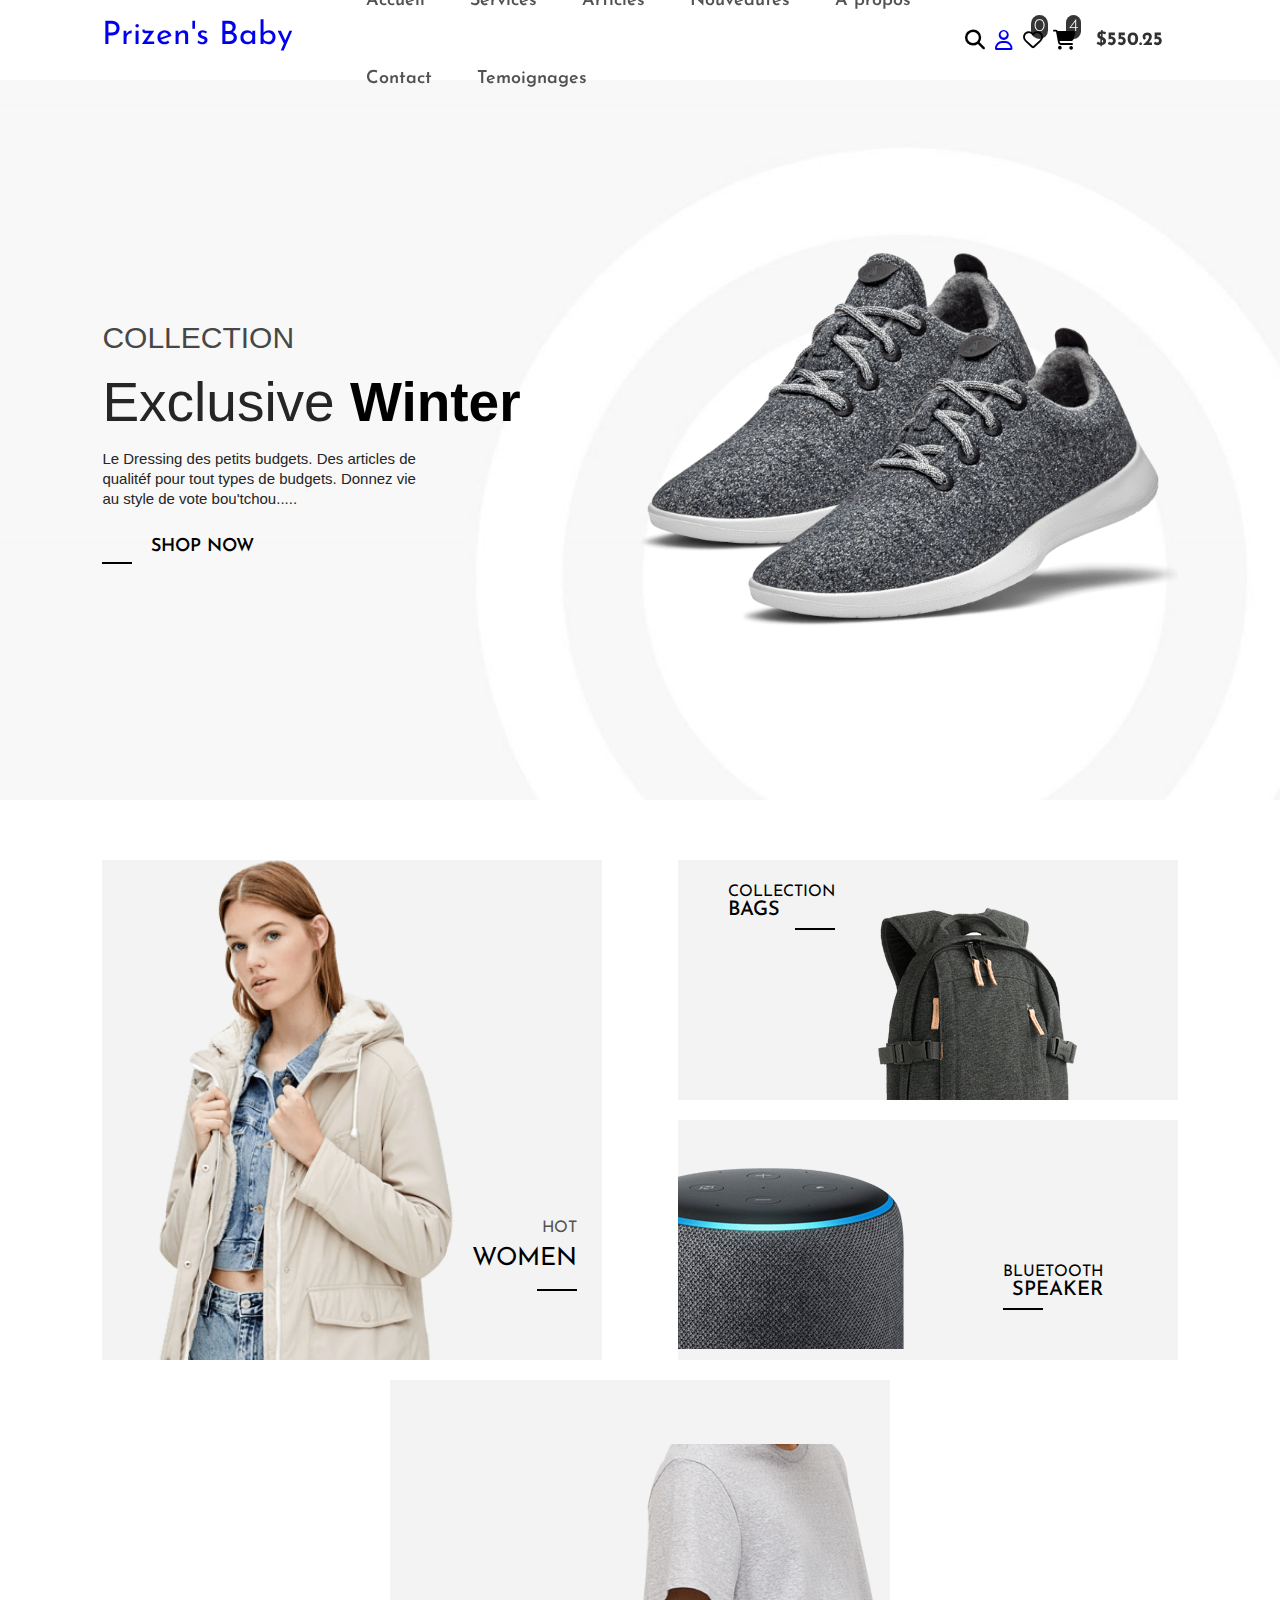
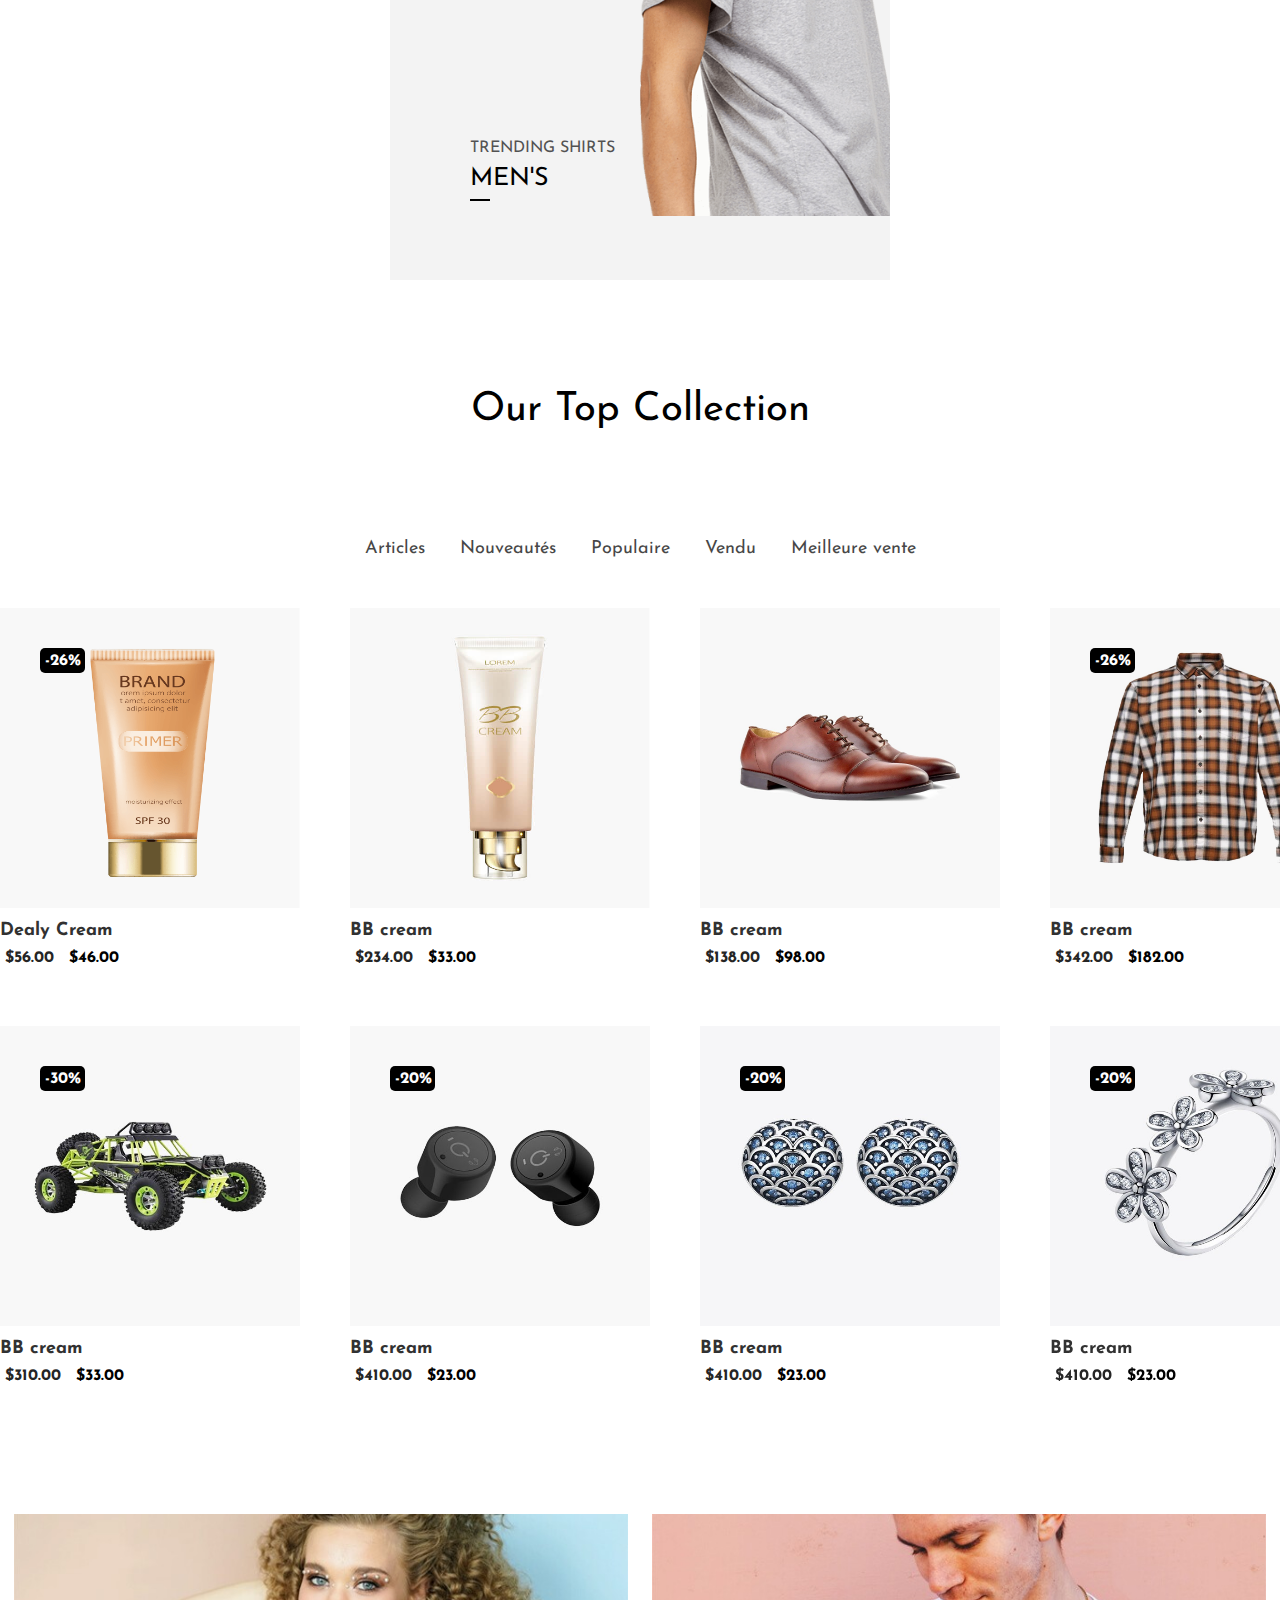
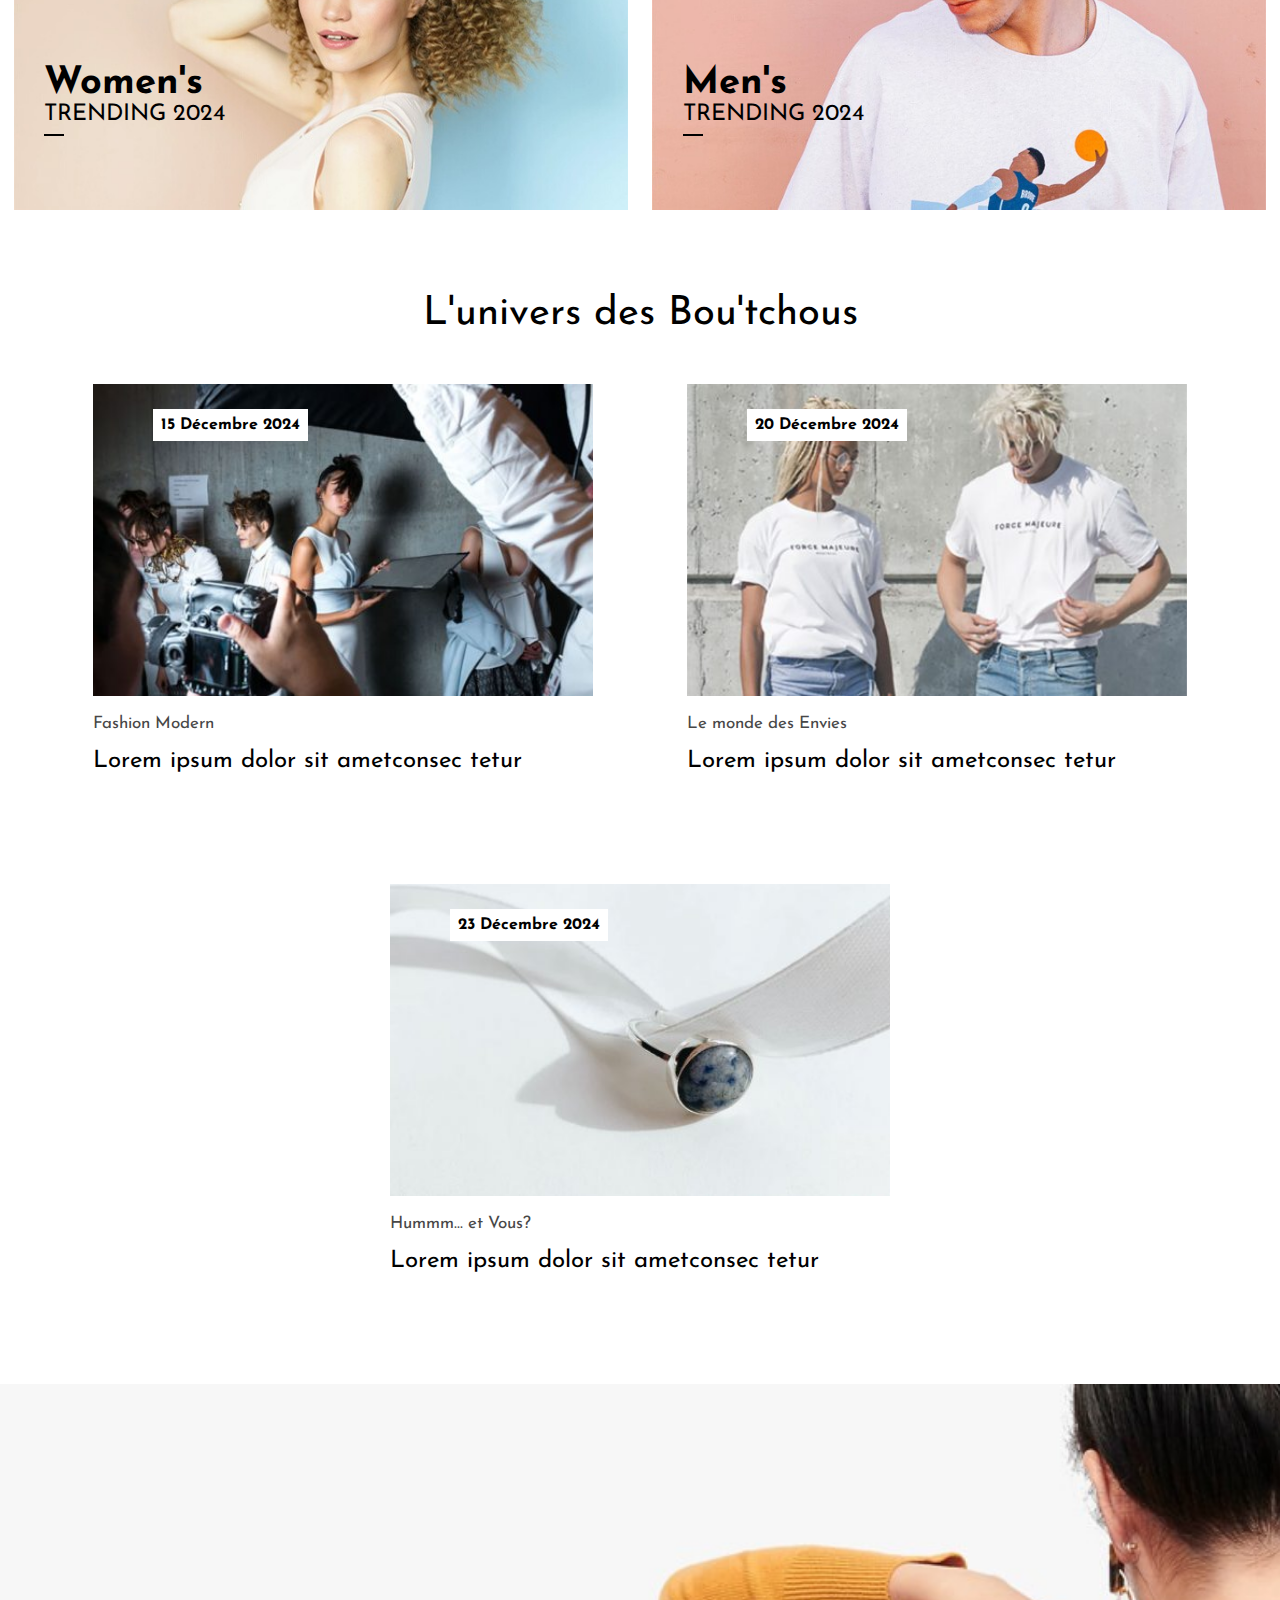
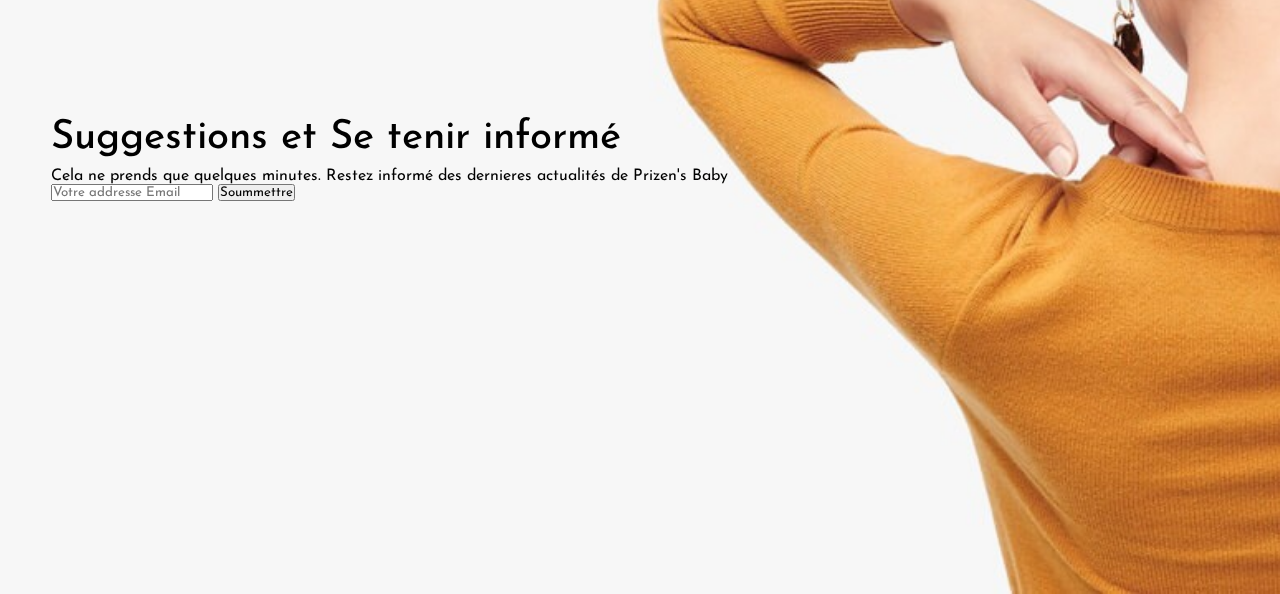
==== index.html @ b9867fa3 "premiere partie du site" ====
<!DOCTYPE html>
<html lang="Fr-fr">

<head>
    <meta charset="UTF-8">
    <meta name="viewport" content="width=device-width, initial-scale=1.0">
    <title>Prizen's Baby</title>
    <link rel="stylesheet" href="style.css">
    <link rel="stylesheet" href="https://cdnjs.cloudflare.com/ajax/libs/font-awesome/6.7.2/css/all.min.css"
        integrity="sha512-Evv84Mr4kqVGRNSgIGL/F/aIDqQb7xQ2vcrdIwxfjThSH8CSR7PBEakCr51Ck+w+/U6swU2Im1vVX0SVk9ABhg=="
        crossorigin="anonymous" referrerpolicy="no-referrer" />
</head>

<body>
    <nav>
        <div class="logo_img">
            <a href="index.html">Prizen's Baby</a>
        </div>
        <ul class="menu">
            <li><a href="">Accueil</a></li>
            <li><a href="">Services</a></li>
            <li><a href="">Articles</a></li>
            <li><a href="">Nouveautés</a></li>
            <li><a href="">A propos</a></li>
            <li><a href="">Contact</a></li>
            <li><a href="">Temoignages</a></li>
        </ul>
        <div class="icons_sec">
            <i class="fa-solid fa-magnifying-glass"></i>
            <a href="#"><i class="fa-regular fa-user"></i></a>
            <i class="fa-regular fa-heart"><span>0</span></i>
            <div class="cart_menu">
                <i class="fa-solid fa-cart-shopping shop-cart"><span id="cart_count">4</span></i>
            </div>
            <h3>$550.25</h3>
        </div>
        <div class="bars">
            <i class="fa-solid fa-bars"> </i>
        </div>
    </nav>
    <header class="header">
        <div class="hero_info">
            <div class="contain">
                <h2>COLLECTION</h2>
                <h1>Exclusive<span> Winter</span></h1>
                <p>Le Dressing des petits budgets. Des articles de qualitéf
                    pour tout types de budgets. Donnez vie au style de vote bou'tchou.....
                </p>
                <div class="shop-now-btn">
                    <button class="shop_now_btn"><a href="#">SHOP NOW</a></button>
                </div>
            </div>
        </div>
        <div class="hero-img">
            <img src="images/boots.png" alt="boots">
        </div>
    </header>
    <!-------COLLECTION SECTION------->
    <div class="collection">
        <div class="collection-big-card all-collection">
            <img src="images/collection img1.png" alt="" class="women-img ">
            <div class="collection-text">
                <p>HOT</p>
                <h1>WOMEN</h1>
            </div>
        </div>
        <!----small cards container-->
        <div class="small-collection-card all-collection">
            <!-------card1------>
            <div class="collection-small-card all-collection">
                <img src="images/collection img3.png" alt="">
                <div class="collection-small-card-text">
                    <p>COLLECTION</p>
                    <h1>BAGS</h1>
                </div>
            </div>
            <!-------card2------>
            <div class="collection-small-card all-collection">
                <img src="images/collection img4.png" alt="" class="speaker-img">
                <div class="collection-small-card-text change-text">
                    <p>BLUETOOTH</p>
                    <h1>SPEAKER</h1>
                </div>
            </div>
        </div>
        <!----Big card------>
        <div class="collection-big-card all-collection last-cell-size">
            <img src="images/collection img2.png" alt="" class="mens-img">
            <div class="collection-text change-last-cell">
                <p>TRENDING SHIRTS</p>
                <h1>MEN'S</h1>
            </div>
        </div>
    </div>
    <!--------PRODUCT SECTION-->
    <div class="product-heading-text">
        <h1>Our Top Collection</h1>
        <div class="product-menu">
            <a href="#">Articles</a>
            <a href="#">Nouveautés</a>
            <a href="#">Populaire</a>
            <a href="#">Vendu</a>
            <a href="#">Meilleure vente</a>
        </div>
    </div>
    <div class="product-wrapper">
        <div class="product-container">
            <!-- Product 1 -->
            <div class="product-box">
                <a href="#">
                    <img src="images/product1.png" alt="">
                    <p>Dealy Cream</p>
                    <span><strike>$56.00</strike></span>
                    <span>$46.00</span>
                    <span class="product-off">-26%</span>
                    <div class="affter-addcart-boxs">
                        <!-- cart box 1 -->
                        <div class="cart-box1">
                            <i class="fa-solid fa-cart-shopping"></i>
                        </div>
                        <!-- cart box 2 -->
                        <div class="cart-box1">
                            <i class="fa-regular fa-heart"></i>
                        </div>
                        <!-- cart box 3 -->
                        <div class="cart-box1">
                            <i class="fa-regular fa-eye  "></i>
                        </div>
                    </div>
                </a>
            </div>
            <!-- Product 2 -->
            <div class="product-box">
                <a href="#">
                    <img src="images/product2.jpg" alt="">
                    <p>BB cream</p>
                    <span><strike>$234.00</strike></span>
                    <span>$33.00</span>
                    <div class="affter-addcart-boxs">
                        <!-- cart box 1 -->
                        <div class="cart-box1">
                            <i class="fa-solid fa-cart-shopping"></i>
                        </div>
                        <!-- cart box 2 -->
                        <div class="cart-box1">
                            <i class="fa-regular fa-heart"></i>
                        </div>
                        <!-- cart box 3 -->
                        <div class="cart-box1">
                            <i class="fa-regular fa-eye  "></i>
                        </div>
                    </div>
                </a>
            </div>
            <!-- Product 3 -->
            <div class="product-box">
                <a href="#">
                    <img src="images/product3.jpg" alt="">
                    <p>BB cream</p>
                    <span><strike>$138.00</strike></span>
                    <span>$98.00</span>
                    <div class="affter-addcart-boxs">
                        <!-- cart box 1 -->
                        <div class="cart-box1">
                            <i class="fa-solid fa-cart-shopping"></i>
                        </div>
                        <!-- cart box 2 -->
                        <div class="cart-box1">
                            <i class="fa-regular fa-heart"></i>
                        </div>
                        <!-- cart box 3 -->
                        <div class="cart-box1">
                            <i class="fa-regular fa-eye  "></i>
                        </div>
                    </div>
                </a>
            </div>
            <!-- Product 4 -->
            <div class="product-box">
                <a href="#">
                    <img src="images/product4.jpg" alt="">
                    <p>BB cream</p>
                    <span><strike>$342.00</strike></span>
                    <span>$182.00</span>
                    <span class="product-off">-26%</span>
                    <div class="affter-addcart-boxs">
                        <!-- cart box 1 -->
                        <div class="cart-box1">
                            <i class="fa-solid fa-cart-shopping"></i>
                        </div>
                        <!-- cart box 2 -->
                        <div class="cart-box1">
                            <i class="fa-regular fa-heart"></i>
                        </div>
                        <!-- cart box 3 -->
                        <div class="cart-box1">
                            <i class="fa-regular fa-eye  "></i>
                        </div>
                    </div>
                </a>
            </div>
            <!-- Product 5 -->
            <div class="product-box">
                <a href="#">
                    <img src="images/product5.jpg" alt="">
                    <p>BB cream</p>
                    <span><strike>$310.00</strike></span>
                    <span>$33.00</span>
                    <span class="product-off">-30%</span>
                    <div class="affter-addcart-boxs">
                        <!-- cart box 1 -->
                        <div class="cart-box1">
                            <i class="fa-solid fa-cart-shopping"></i>
                        </div>
                        <!-- cart box 2 -->
                        <div class="cart-box1">
                            <i class="fa-regular fa-heart"></i>
                        </div>
                        <!-- cart box 3 -->
                        <div class="cart-box1">
                            <i class="fa-regular fa-eye  "></i>
                        </div>
                    </div>
                </a>
            </div>
            <!-- Product 6 -->
            <div class="product-box">
                <a href="#">
                    <img src="images/product6.jpg" alt="">
                    <p>BB cream</p>
                    <span><strike>$410.00</strike></span>
                    <span>$23.00</span>
                    <span class="product-off">-20%</span>
                    <div class="affter-addcart-boxs">
                        <!-- cart box 1 -->
                        <div class="cart-box1">
                            <i class="fa-solid fa-cart-shopping"></i>
                        </div>
                        <!-- cart box 2 -->
                        <div class="cart-box1">
                            <i class="fa-regular fa-heart"></i>
                        </div>
                        <!-- cart box 3 -->
                        <div class="cart-box1">
                            <i class="fa-regular fa-eye  "></i>
                        </div>
                    </div>
                </a>
            </div>
            <!-- Product 7 -->
            <div class="product-box">
                <a href="#">
                    <img src="images/product7.jpg" alt="">
                    <p>BB cream</p>
                    <span><strike>$410.00</strike></span>
                    <span>$23.00</span>
                    <span class="product-off">-20%</span>
                    <div class="affter-addcart-boxs">
                        <!-- cart box 1 -->
                        <div class="cart-box1">
                            <i class="fa-solid fa-cart-shopping"></i>
                        </div>
                        <!-- cart box 2 -->
                        <div class="cart-box1">
                            <i class="fa-regular fa-heart"></i>
                        </div>
                        <!-- cart box 3 -->
                        <div class="cart-box1">
                            <i class="fa-regular fa-eye  "></i>
                        </div>
                    </div>
                </a>
            </div>
            <!-- Product 8 -->
            <div class="product-box">
                <a href="#">
                    <img src="images/product8.jpg" alt="">
                    <p>BB cream</p>
                    <span><strike>$410.00</strike></span>
                    <span>$23.00</span>
                    <span class="product-off">-20%</span>
                    <div class="affter-addcart-boxs">
                        <!-- cart box 1 -->
                        <div class="cart-box1">
                            <i class="fa-solid fa-cart-shopping"></i>
                        </div>
                        <!-- cart box 2 -->
                        <div class="cart-box1">
                            <i class="fa-regular fa-heart"></i>
                        </div>
                        <!-- cart box 3 -->
                        <div class="cart-box1">
                            <i class="fa-regular fa-eye  "></i>
                        </div>
                    </div>
                </a>
            </div>
        </div>
    </div>
    <!-- GANDER SECTION -->
    <div class="gander-container">
        <div class="ganders">
            <div class="female hover-gander">
                <img src="images/tranding models.jpg" alt="">
                <div class="gander-contain-text">
                    <h2>Women's</h2>
                    <p>TRENDING 2024</p>
                </div>
            </div>
            <div class="male hover-gander">
                <img src="images/tranding models2.jpg" alt="">
                <div class="gander-contain-text">
                    <h2>Men's</h2>
                    <p>TRENDING 2024</p>
                </div>
            </div>
        </div>
        <div class="post-blog-heading-text">
            <h1>L'univers des Bou'tchous</h1>
        </div>
    </div>
    <div class="posts-blogs">
        <!-- post 1  -->
        <div class="post">
            <img src="images/blog-post1.jpg" alt="">
            <p>Fashion Modern</p>
            <h2>Lorem ipsum dolor sit ametconsec tetur </h2>
            <span class="post-date">
                15 Décembre 2024
            </span>
        </div>
         <!-- post 2  -->
         <div class="post">
            <img src="images/blog-post2.jpg" alt="">
            <p>Le monde des Envies</p>
            <h2>Lorem ipsum dolor sit ametconsec tetur </h2>
            <span class="post-date">
                20 Décembre 2024
            </span>
        </div> <!-- post 3  -->
        <div class="post">
            <img src="images/blog-post3.jpg" alt="">
            <p>Hummm... et Vous?</p>
            <h2>Lorem ipsum dolor sit ametconsec tetur </h2>
            <span class="post-date">
                23 Décembre 2024
            </span>
        </div>
    </div>
    <div class="feedback-sec">
        <div class="contain-email">
            <h2>Suggestions et Se tenir informé</h2>
            <p>Cela ne prends que quelques minutes. Restez informé des dernieres actualités de Prizen's Baby</p>
            <div class="email-submit-btn">
                <input type="email" placeholder="Votre addresse Email">
                <button>Soummettre</button>
            </div>
        </div>
    </div>
</body>

</html>
---- style.css ----
@import url('https://fonts.googleapis.com/css2?family=Josefin+Sans:ital,wght@0,100..700;1,100..700&family=Poppins:ital,wght@0,100;0,200;0,300;0,400;0,500;0,600;0,700;0,800;0,900;1,100;1,200;1,300;1,400;1,500;1,600;1,700;1,800;1,900&display=swap'); 

*{
    margin: 0;
    padding: 0;
    box-sizing: border-box;
    list-style:none;
    text-decoration: none;
    font-family: "Josefin Sans", sans-serif;
}

body{ 
    background-image: url(images/section1BG.jpg);
    background-repeat: no-repeat;
    height: 78vh;
    background-size: cover;
    background-attachment: fixed;
    backdrop-filter: blur(20px);
    background-color: #fff;
}
nav{
    display:flex;
    justify-content: space-between;
    align-items: center;
    padding:0 8%;
    background-color: #fff;
    color:#000;
    position:relative;
    height: 80px;
    z-index:999;
}
.logo_img{
    width:300px;
    height: 40px;
}
.logo_img a{
    font-size:2rem;
    transition: .5s ease-in-out;
}
.logo_img a:hover{
    font-weight: 800;
    color:#e75858;
    padding-bottom: 1px;
    border-bottom: 2px solid #e75858;
}

ul li{  
    display: inline-block;
    margin: 20px 0;
    padding: 10px 0;
    padding-left: 40px;
}

ul li a{
    color:#525252;
    font-weight: 600;
    font-size: 18px;
    transition: .5s ease-in-out;
}
ul li a:hover{
    color:#e75858;
    font-weight: 700;
    padding-bottom: 1px;
    border-bottom: 2px solid #e75858;
}

.icons_sec{
    display: flex;
    justify-content: space-evenly;
    align-items: center;
}
.icons_sec i{
    position:relative; 
    margin:0 5px;
    font-size:20px;
    cursor:pointer;
}
.cart_menu{
    cursor:pointer;
}
.icons_sec span{
    position:absolute;
    top:-15px;
    right: -5px;
    background-color: #000000c9;
    color:#fff;
    border-radius: 500px;
    font-weight: 300;
    font-size:18px;  
    padding:3px;
}
.icons_sec h3{
    color:#313131;
    margin:0 15px;
}
.bars{
    display:none;
}

/*------HERO HEADER ------------*/
.header{
    display:flex;
    justify-content: space-between;
    align-items: center;
    padding: 0 8%;
     background-image: url(images/boots\ BG-img.jpg);
     background-repeat: no-repeat;
     background-position:top;
     background-size: cover;
     background-color: #fff;
     width: 100%;
     height: 80vh;
}
.hero_info{
    display: flex;
    flex-direction:column;
    justify-content: flex-start;
    width: 100%;
}
.hero_info .contain h2{
    font-size:30px;
    font-weight: 400;
    font-family: Arial, sans-serif;
    margin:15px 0;
    color: #474747;
}
.hero_info .contain h1{
    font-size:55px;
    font-weight: 400;
    font-family: Arial, sans-serif;
    margin:15px 0;
    color: #252525;
}

.hero_info .contain h1 span{
    font-size: 55px;
    font-weight: 600;
    font-family: Arial, sans-serif;
    color:#000;
}

.hero_info .contain p{
    font-size: 15px;
    font-weight: 500;
    line-height: 20px;
    font-family: Arial, sans-serif;
    width: 60%;
    margin: 10px 0;
    color: #252525;
}
.shop-now-btn .shop_now_btn{
    margin: 10px 0;
    height: 35px;
    width: 200px;
    border: none;
    background-color: transparent;
    position:relative;
    cursor:pointer;
    font-size:18px;
    font-weight: 600;
}
.shop-now-btn .shop_now_btn a{
    color: #000;
}
.shop-now-btn button:after{
    content:'';
    position:absolute;
    bottom:0;
    left:0;
    width: 30px;
    height: 2px;
    background-color: #000;
    transition:.3s ease-in;
}
.shop-now-btn button:hover:after{
    width: 100%;
}
.hero-img{
    width: 100%;
    display: flex;
}
.hero-img img{
    width: 100%;
    height: 100%;
}

/* COLLECTION SECTION */

.collection{
    display: flex;
    flex-wrap: wrap;
    justify-content: space-evenly;
    align-items: center;
    padding: 40px 2%;
    background-color: #fff !important;
}
.collection .collection-big-card{
    width: 500px;
    height:500px;
    background-color: #f3f3f3;
    overflow: hidden;
    position:relative;
    transition: .3s
}
.collection-big-card img{
    transition:.3s;
    width: 100px;
    height: 100%;
    object-fit: contain;
}
.women-img{
    width: 80% !important ;
}
.collection-text{
    display:flex;
    flex-direction: column;
    justify-content: flex-end;
    align-items: flex-end;
    position:absolute;
    top:70%;
    right: 5%;
}
.collection-text p{
    color:#525252;
    font-weight: 400;
    margin:10px 0;
}
.collection-text h1{
    font-weight: 400;
    font-size: 25px;
    margin-bottom: 10px;
}
.collection-small-card{
    width: 500px;
    height: 240px;
    background-color: #f3f3f3;
    overflow: hidden;
    position: relative;
    transition:.3s;
    margin: 20px 0;
    cursor:pointer;
}
.collection-small-card img{
    position:relative;
    top: 20%;
    left:40%;
    transition:.3s;
}
.collection-small-card-text{
    display:flex;
    flex-direction: column;
    justify-content: flex-start;
    align-items: flex-start;
    position:absolute;
    top:10%;
    left:10%;
}

.collection-small-card-text h1{
    font-size: 20px;
    font-weight: 500 ;
}
.change-text{
    top:60%;
    left:65%;
    justify-content: flex-end;
    align-items:flex-end;
}
.change-text:after{
    content:'';
    position:absolute;
    bottom:-10px;
    left:0;
    width: 40px;
    height: 2px;
    background-color: #000;
    transition:.3s;
    cursor:pointer;
}
.change-text:hover:after{
    width: 100%;
}
.change-last-cell{
    right: 55%;
    justify-content: flex-start;
    align-items:flex-start;
}
.mens-img{
    position:relative;
    left:50%;
    width: 50% !important;
}
.speaker-img{
    left:0!important;
}

/* ALL AFTER EFFECTS */

 .collection-text:after{
    content:'';
    position:absolute;
    bottom:-10px;
    right: 0;
    width: 40px;
    height: 2px;
    background-color: #000;
    transition:.3s;
    cursor: pointer;
 }
.collection-small-card-text:after{
    content:'';
    position:absolute;
    bottom:-10px;
    right: 0;
    width: 40px;
    height: 2px;
    background-color: #000;
    transition:.3s;
    cursor: pointer;
}
.change-last-cell:after{
    content:'';
    position:absolute;
    bottom: 0;
    left: 0;
    width: 20px;
    height: 2px;
    background-color: #000;
}
/* EFFECT ET ANIMATIONS */
.collection-small-card-text h1{
    position:relative;
}
.collection-small-card:hover .collection-small-card-text:after{
    width: 100%;
    cursor: pointer;
}
.collection-small-card:hover .change-text:after{
    width: 100%; 
}
.collection-small-card:hover .collection-text:after{
     width: 100%;
}

.collection-small-card:hover img{
     cursor:pointer;
     transform: scale(1.1);
}
.collection-big-card:hover img{
    cursor:pointer;
     transform: scale(1.1);
}
.collection-big-card:hover .collection-text:after{
    width: 100px; 
}

/* PRODUCT SECTION */
.product-heading-text{
    text-align:center;
    background-color: #fff;
}
.product-heading-text h1{
    font-weight: 400;
    font-size: 40px;
    padding:70px;
}
.product-menu{
    padding: 40px;
}
.product-menu a{
    color:#474747;
    margin:0 15px;
    font-size:18px;
    transition:.3s;
}
.product-menu a:hover{
    color:#ef7070;
    letter-spacing: 1px;
    font-weight: 600;
}
.product-wrapper{
     width: 100%;
     background-color:#fff ;
}
.product-container{
    max-width:1600px;
    margin: auto;
    display: grid;
    grid-template-columns:repeat(4,1fr); 
    place-items:center;
    background-color: #fff;
} 
.product-box{
    width: 350px;
    height: 380 px ;
    background-color: #fff;
    position:relative;
    margin: 10px 0;
    transition: .3s;
    cursor:pointer; 
    overflow: hidden ;
    transition:.4s ease-in;
}
.product-box img{
     width: 300px; 
     height: 300px ;
}
.product-box p{
    font-size:18px;
    font-weight: bold;
    color:#313131;
    margin:10px 0; 
}
.product-box span{
    font-weight: bold;
    margin:0 5px; 
    color:#000;
}
.product-box span strike{
    color:#252525;
}
.product-off{
    position:absolute;
    top: 10%;
    left:10%;
    background-color: #000;
    color:#fff !important;
    width: 45px;
    height: 25px;
    border-radius: 5px;
    padding: 5px;
}
.affter-addcart-boxs{
    display: flex;
    justify-content: space-evenly;
    align-items: center !important;
}
.cart-box1{
     width: 40px;
     height: 40px;
     background-color: #292929;
     color:#fff; 
     border-radius: 10px;
     display:flex;
     justify-content: space-evenly;
     align-items: center  !important;
     padding: 10px ;
     position:relative;
     bottom:-50px;
     transition:.4s ease-in; 
}
.cart-box1 i{
    font-size:18px;  
}
.product-box:hover .cart-box1{
    transform:translateY(-150px )
}
.cart-box1:hover{
    background-color: #dadada;
    color:#000;
    cursor :pointer,
}

/* GANDER CONATAIN SECTION */
.gander-container{
     background-color: #fff;
     padding-top: 50px;
}
.ganders{
    display:flex;
    justify-content: space-evenly;
    align-items: center;
    padding: 30px 0;
}
.female{
    width:48%;
    height: 300px;
    margin:0 10px;
    position:relative;
}
.female img{
    width: 100%;
    object-fit: cover;
}
.male{
    width:48%;
    height: 300px;
    margin:0 10px;
    position:relative;
}
.male img{
    width: 100%;
    object-fit: cover;
}

.gander-contain-text{
    position:absolute;
    top:50%;
    left:5%;
    transition: .5s ease-in-out;
}
.gander-contain-text  h2{
    font-size: 38px;
}
.gander-contain-text  p{
    font-size: 23px;
}
.gander-contain-text:after{
    content:'';
    position: absolute;
    left:0;
    bottom: -10px;
    width: 20px;
    height: 2px;
    background-color: #000;
    transition:.5s ease-in-out;
     
}
.hover-gander{
    overflow: hidden; 
}
.hover-gander img{
    transition: .5s ease-in-out;
    object-fit: cover;
}
.hover-gander:hover .gander-contain-text:after{
     width: 100%  ;
}
.hover-gander:hover img{
    transform: scale(1.1);
}
.post-blog-heading-text h1{
    text-align: center;
    padding:50px;
    font-weight:400;
    font-size:40px;
}
/* POSTS BLOG SECTION */
.posts-blogs{
    display: flex;
    flex-wrap: wrap;
    justify-content: space-evenly;
    align-items: center ;
    background-color: #fff ;
    padding: 40 px 0;
}
.post{
    width: 500px;
    height: 500px; 
    position:relative;
    overflow: hidden;
}
.post img{
     width: 100%;
     object-fit: cover;
     transition: .5s ease-in-out; 
     cursor:pointer;
}
.post p{
    color:#474747;
    font-size:17px; 
    margin: 15px 0; 
}
.post h2{
    font-weight: 400;
    font-size:24px;
    line-height: 28px ;
}
.post-date{
    position:absolute;
    top: 5%;
    left:12%;
    background-color: #fff;
    color:#000;
    padding: 8px;
    font-weight: 800;
    transition: .5s ease-in-out;
}
.post:hover img{
    transform:scale(1.1);
}
.post:hover .post-date{
    color:#fff;
    background-color: #000;
}

/* FEEDBACK SECTION */

.feedback-sec{
    background-image:url(images/banner-last.jpg);
    background-position: center center;
    background-repeat: no-repeat;
    background-size: cover;
    height: 90vh;
    padding:0 4%; 
}
.contain-email{
    display: flex;
    flex-direction: column;
    justify-content:flex-start;
    align-items: flex-start;
    width: 70%;
    position:relative;
    top:40%;
}
.contain-email h2{
    margin:10px 0;
    font-size: 40px;
    font-weight: 500;
}
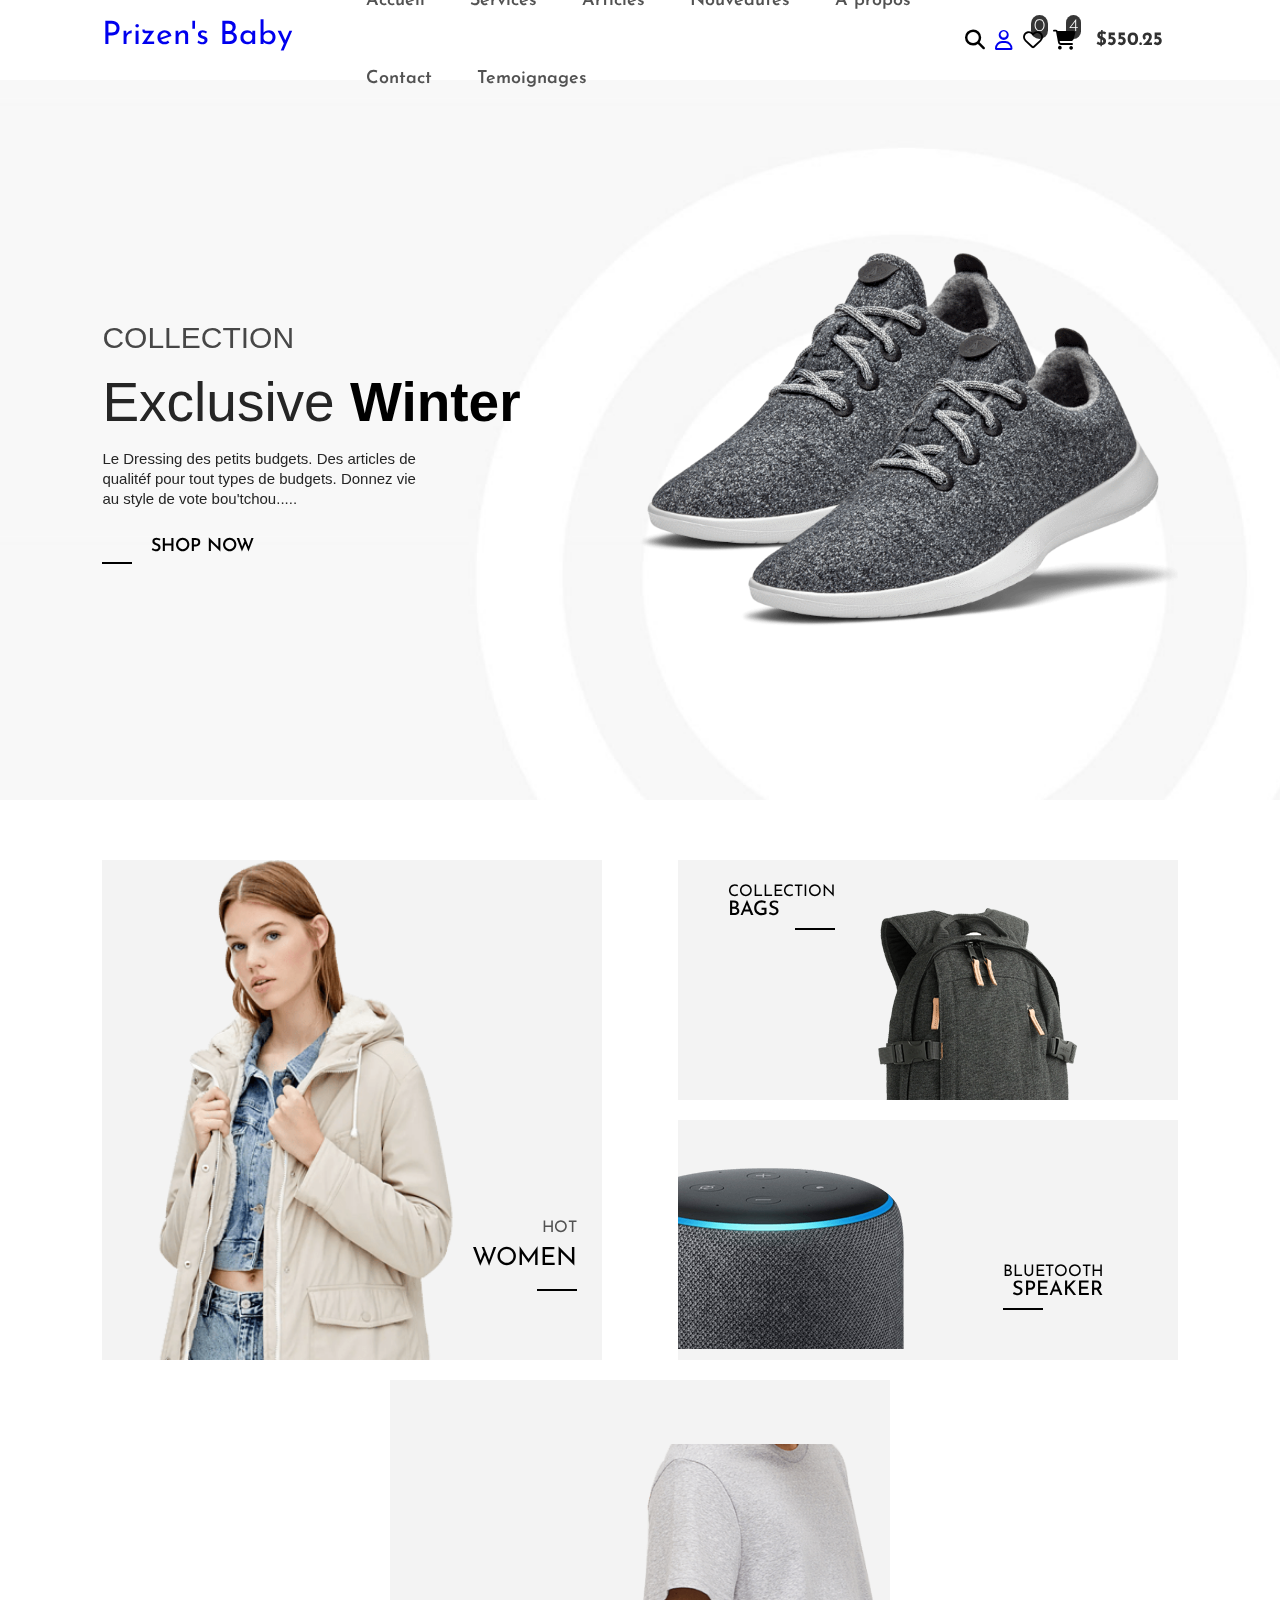
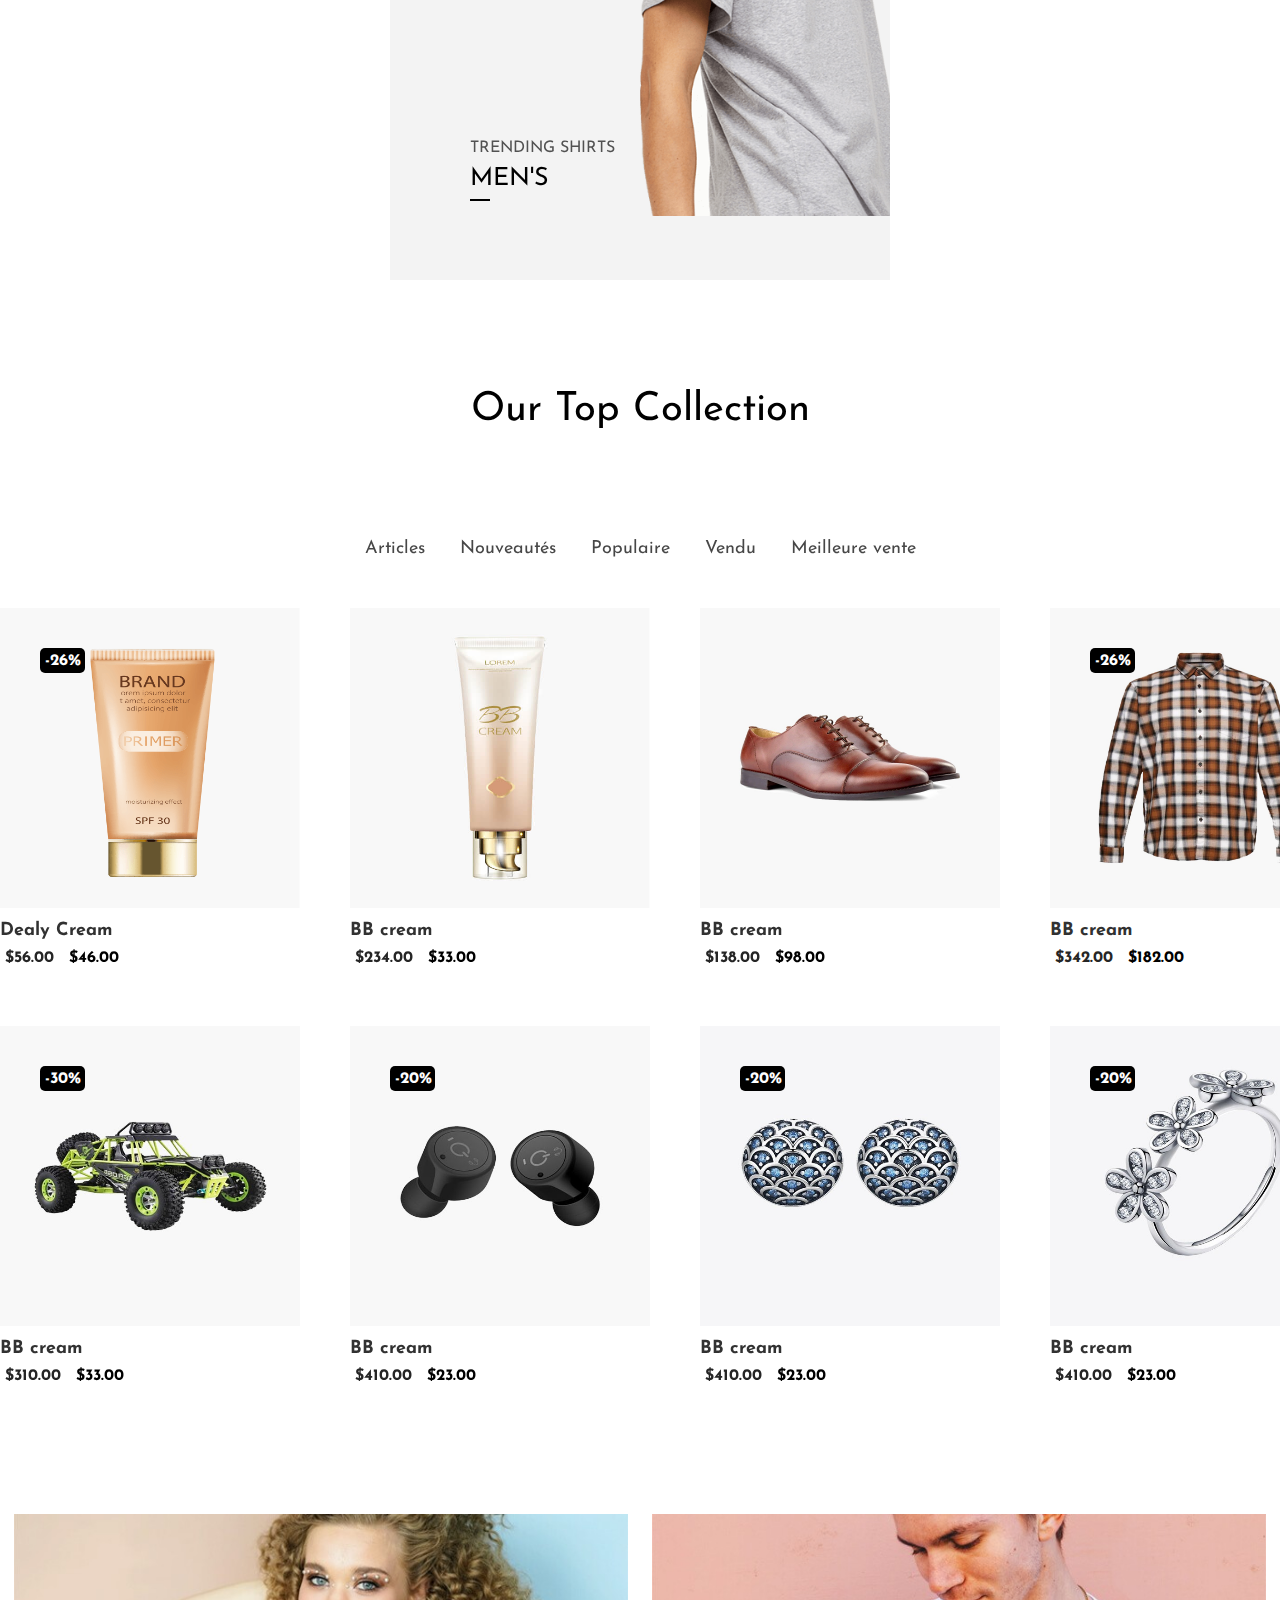
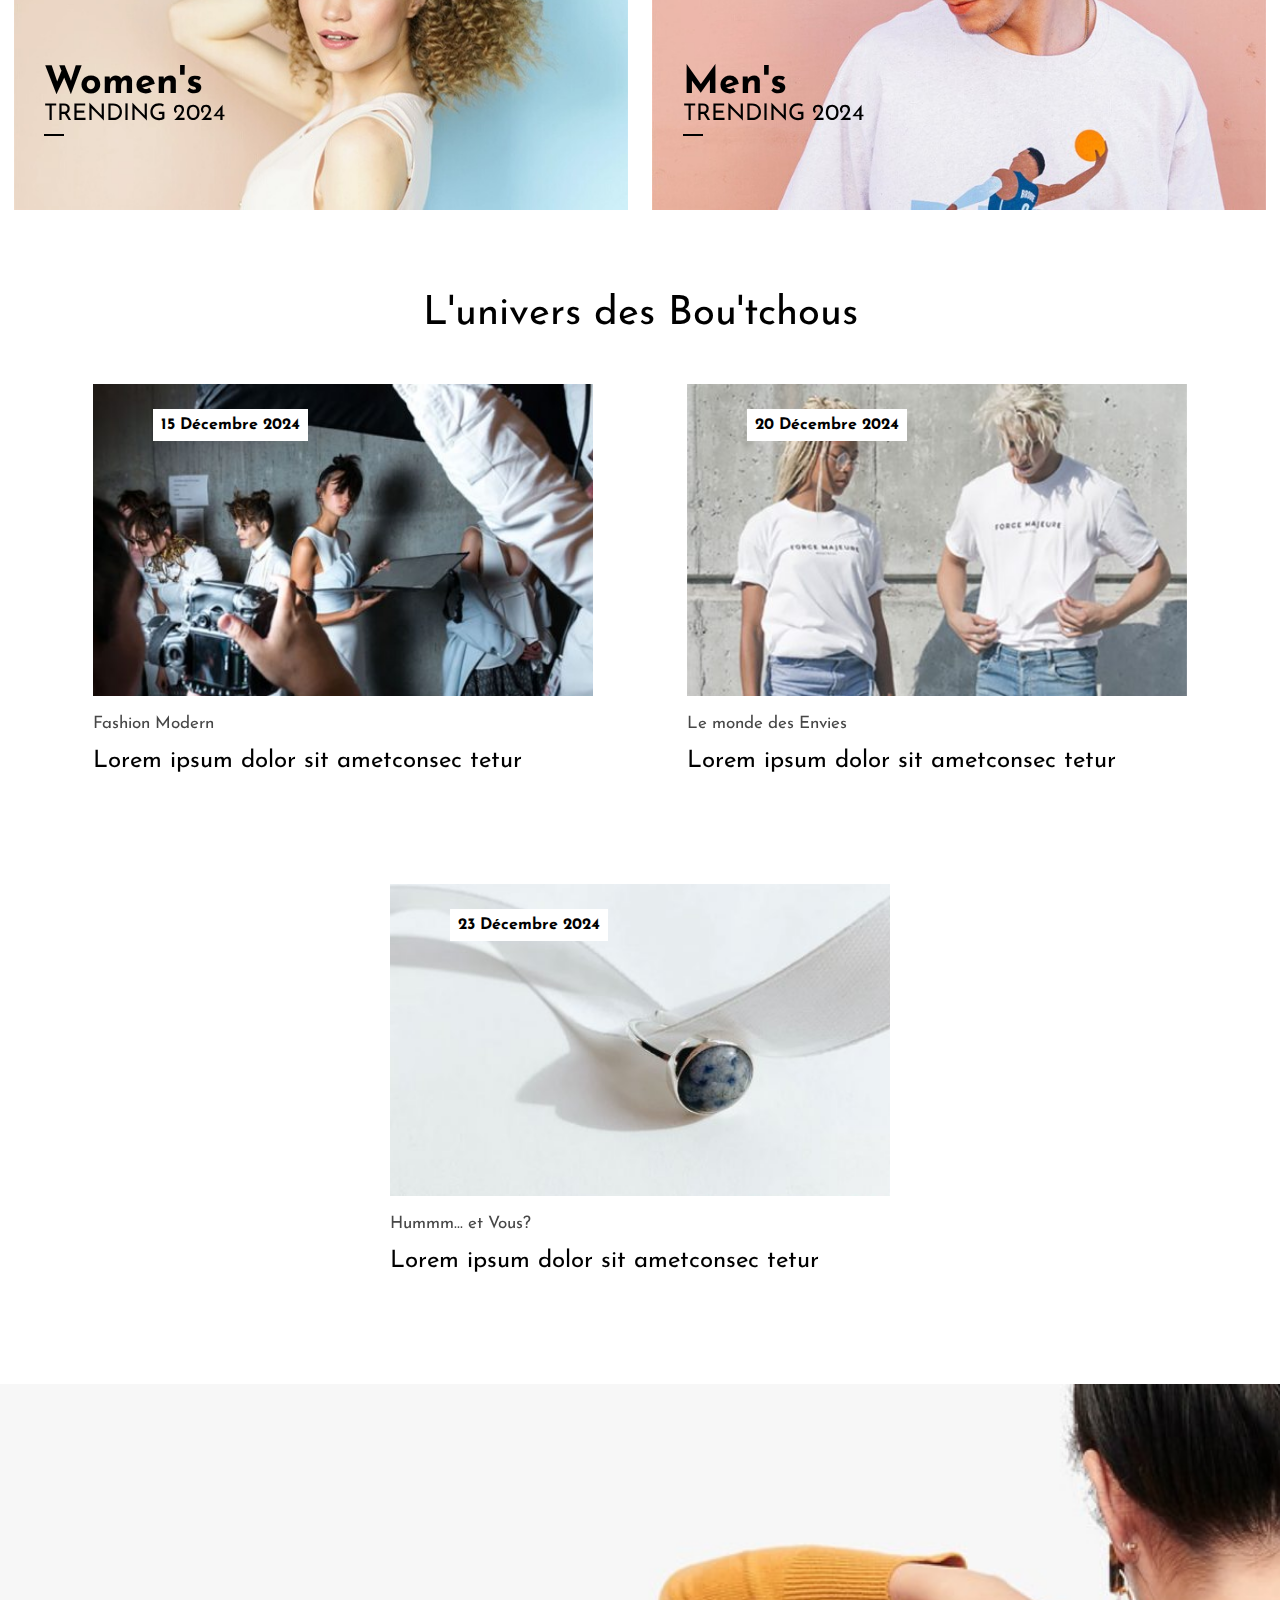
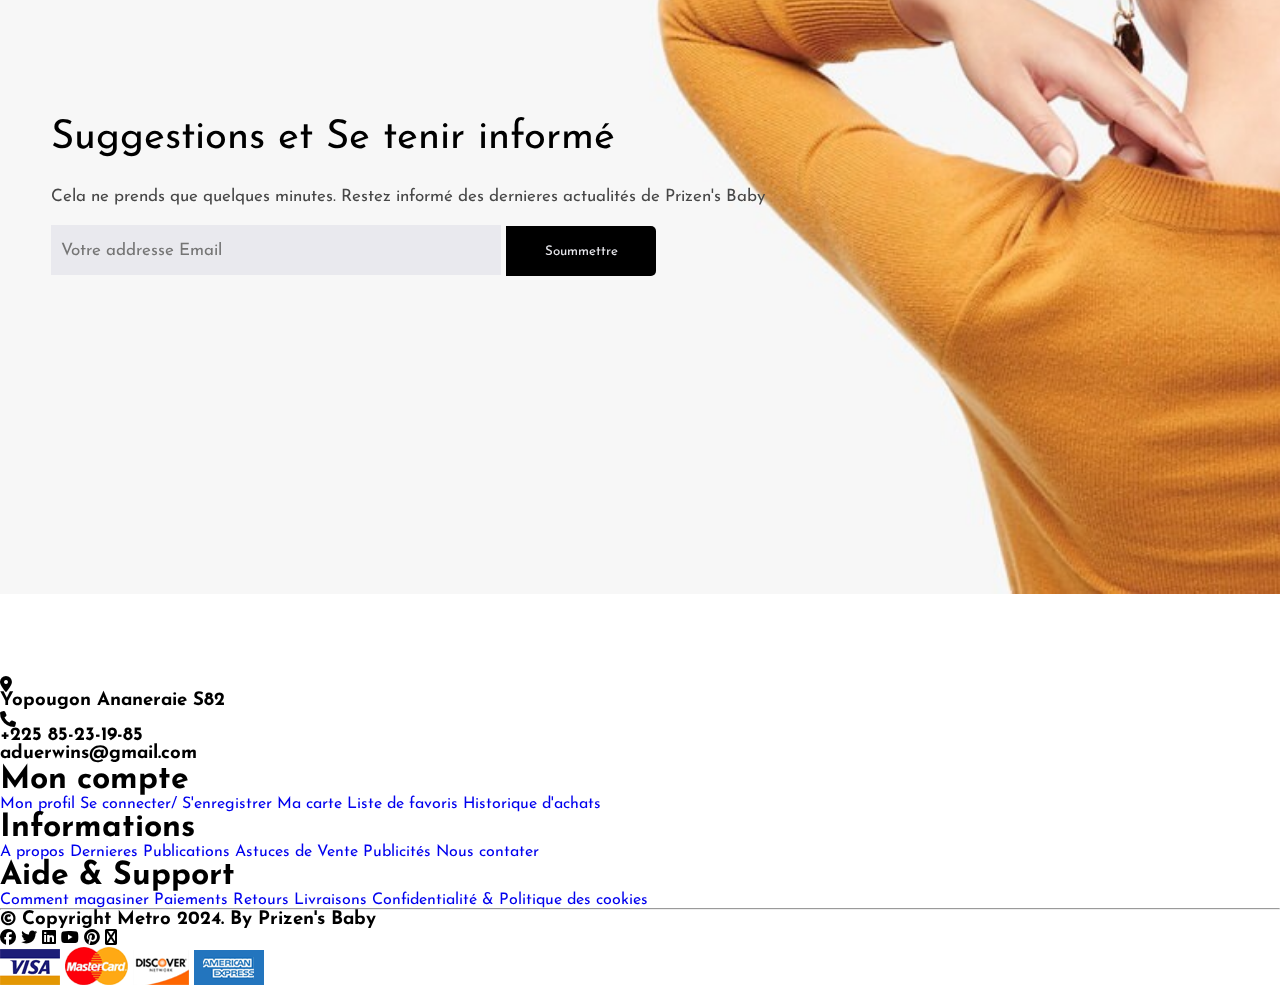
==== commit c8c8c782: "Section footer" ====
--- a/index.html
+++ b/index.html
@@ -329,8 +329,8 @@
                 15 Décembre 2024
             </span>
         </div>
-         <!-- post 2  -->
-         <div class="post">
+        <!-- post 2  -->
+        <div class="post">
             <img src="images/blog-post2.jpg" alt="">
             <p>Le monde des Envies</p>
             <h2>Lorem ipsum dolor sit ametconsec tetur </h2>
@@ -357,6 +357,77 @@
             </div>
         </div>
     </div>
+    <!-- FOOTER SECTION -->
+    <footer>
+        <div class="hero_footer">
+            <div class="adresse">
+                <img src="images/logo-light.png" alt="">
+
+                <div class="info">
+                    <div class="fa-solid fa-location-dot">
+                        <h3>Yopougon Ananeraie S82</h3>
+                    </div>
+                </div>
+                <div class="info">
+                    <div class="fa-solid fa-phone">
+                        <h3>+225 85-23-19-85</h3>
+                    </div>
+                </div>
+                <div class="info">
+                    <div class="fa-solid fa-envelop">
+                        <h3>aduerwins@gmail.com </h3>
+                    </div>
+                </div>
+            </div>
+            <div class="information">
+                <h1>Mon compte</h1>
+
+                <a href="#">Mon profil</a>
+                <a href="#">Se connecter/ S'enregistrer</a>
+                <a href="#">Ma carte</a>
+                <a href="#">Liste de favoris</a>
+                <a href="#">Historique d'achats</a>
+            </div>
+
+            <div class="information">
+                <h1>Informations</h1>
+
+                <a href="#">A propos</a>
+                <a href="#">Dernieres Publications</a>
+                <a href="#">Astuces de Vente</a>
+                <a href="#">Publicités</a>
+                <a href="#">Nous contater</a>
+            </div>
+
+            <div class="information">
+                <h1>Aide & Support</h1>
+
+                <a href="#">Comment magasiner</a>
+                <a href="#">Paiements</a>
+                <a href="#">Retours</a>
+                <a href="#">Livraisons</a>
+                <a href="#">Confidentialité & Politique des cookies </a>
+            </div>
+        </div>
+        <hr>
+        <div class="last-section">
+            <h3>© Copyright Metro 2024. By <span>Prizen's Baby</span></h3>
+            <div class="icons">
+                <i class="fa-brands fa-facebook"></i>
+                <i class="fa-brands fa-twitter"></i>
+                <i class="fa-brands fa-linkedin"></i>
+                <i class="fa-brands fa-youtube"></i>
+                <i class="fa-brands fa-pinterest"></i>
+                <i class="fa-brands fa-wifi "></i>
+            </div>
+            <div class="icons">
+                <img src="images/payment1.png" alt="">
+                <img src="images/payment2.png" alt="">
+                <img src="images/payment3.png" alt="">
+                <img src="images/payment4.png" alt="">
+            </div>
+        </div>
+    </footer> 
 </body>
 
 </html>--- a/style.css
+++ b/style.css
@@ -606,5 +606,37 @@
 .contain-email h2{
     margin:10px 0;
     font-size: 40px;
-    font-weight: 500;
+    font-weight: 400;
+}
+.contain-email p{
+    color:#474747;
+    font-size: 17px;
+    margin:20px 0;
+}
+.contain-email input{
+    width: 450px;
+    height: 50px;
+    border:none;
+    background-color: #e9e9ee;
+    padding:10px;
+    font-weight: 400;
+    font-size: 17px;
+    outline:none;
+}
+.email-submit-btn button{
+     width: 150px;
+     height: 50px;
+     background-color: #000;
+     color: #e9e9ee;
+     cursor:pointer; 
+     border:none;
+     border-top-right-radius:5px;
+     border-bottom-right-radius: 5px;
+     transition:.5s ease-in;
+}
+.email-submit-btn button:hover{
+    background-color: #f69f9f;
+    color: #000;
+    font-weight: 700;
+    font-size: 20px;
 }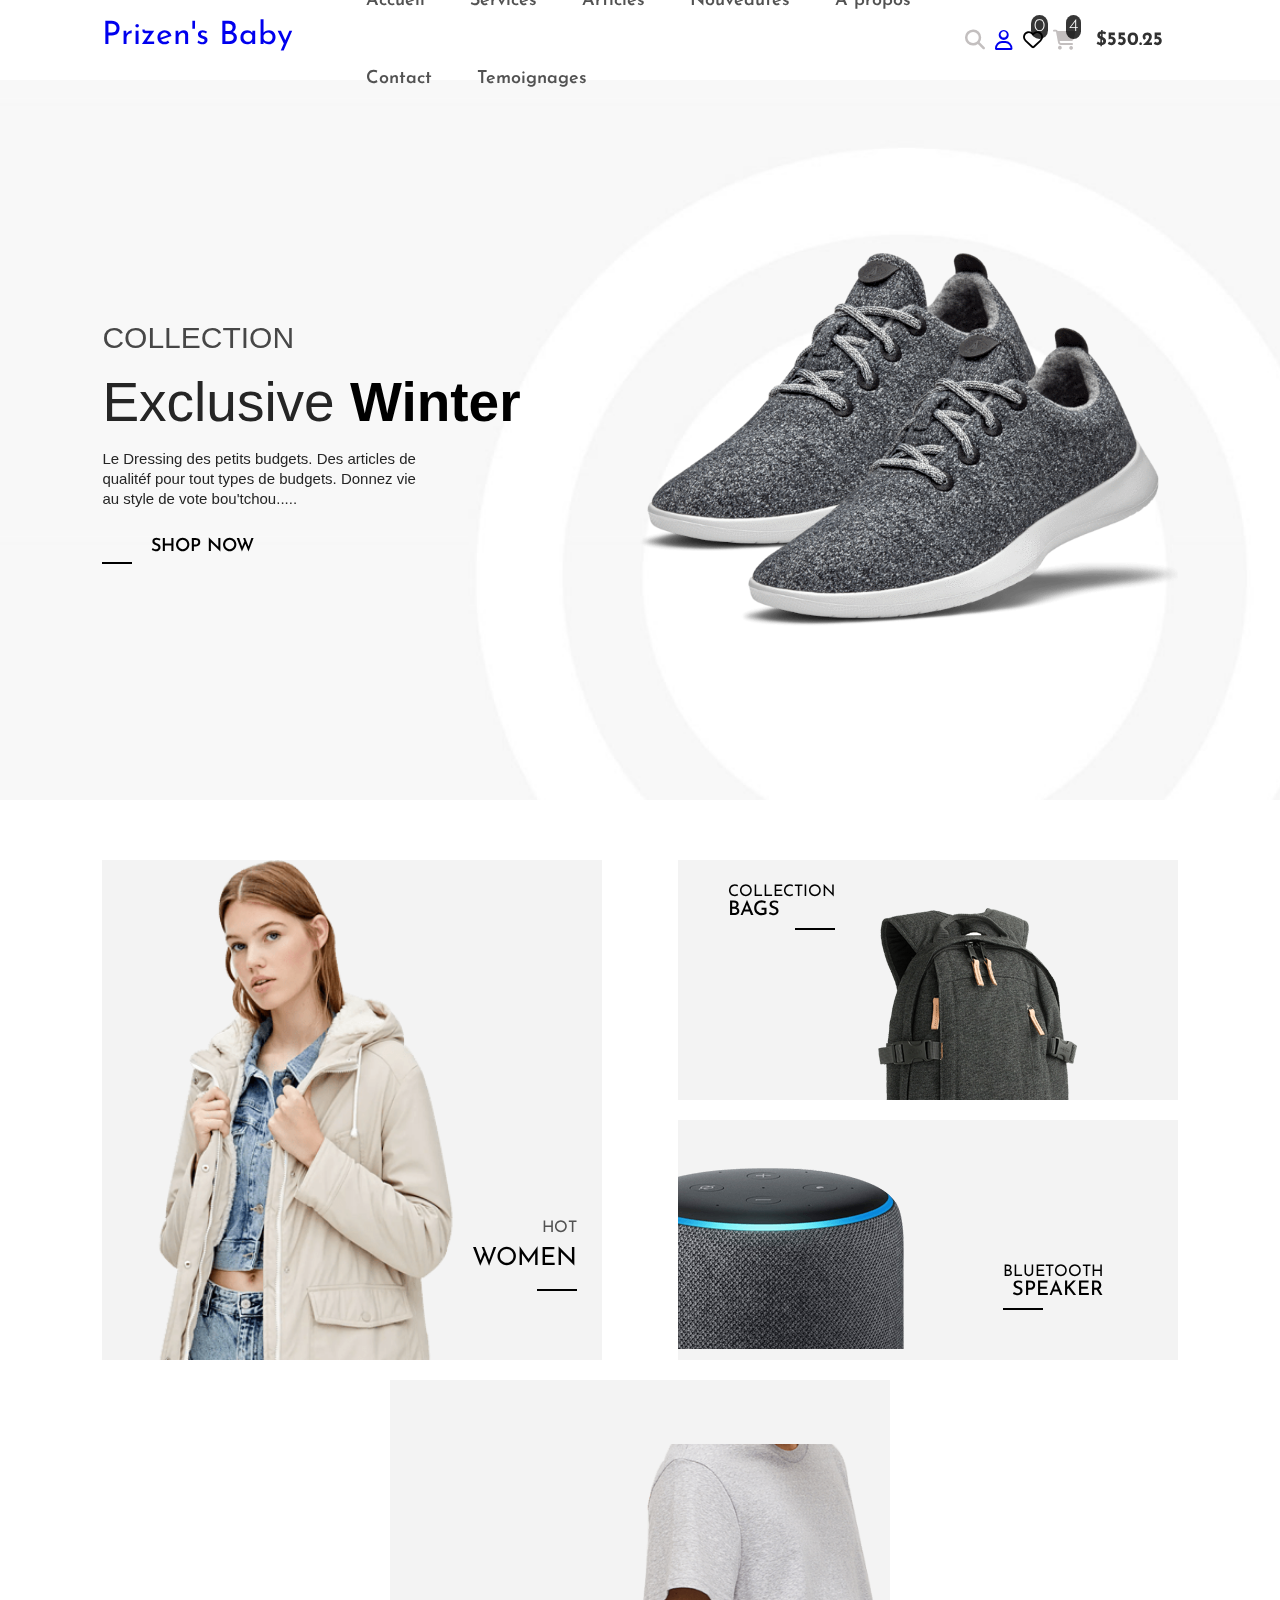
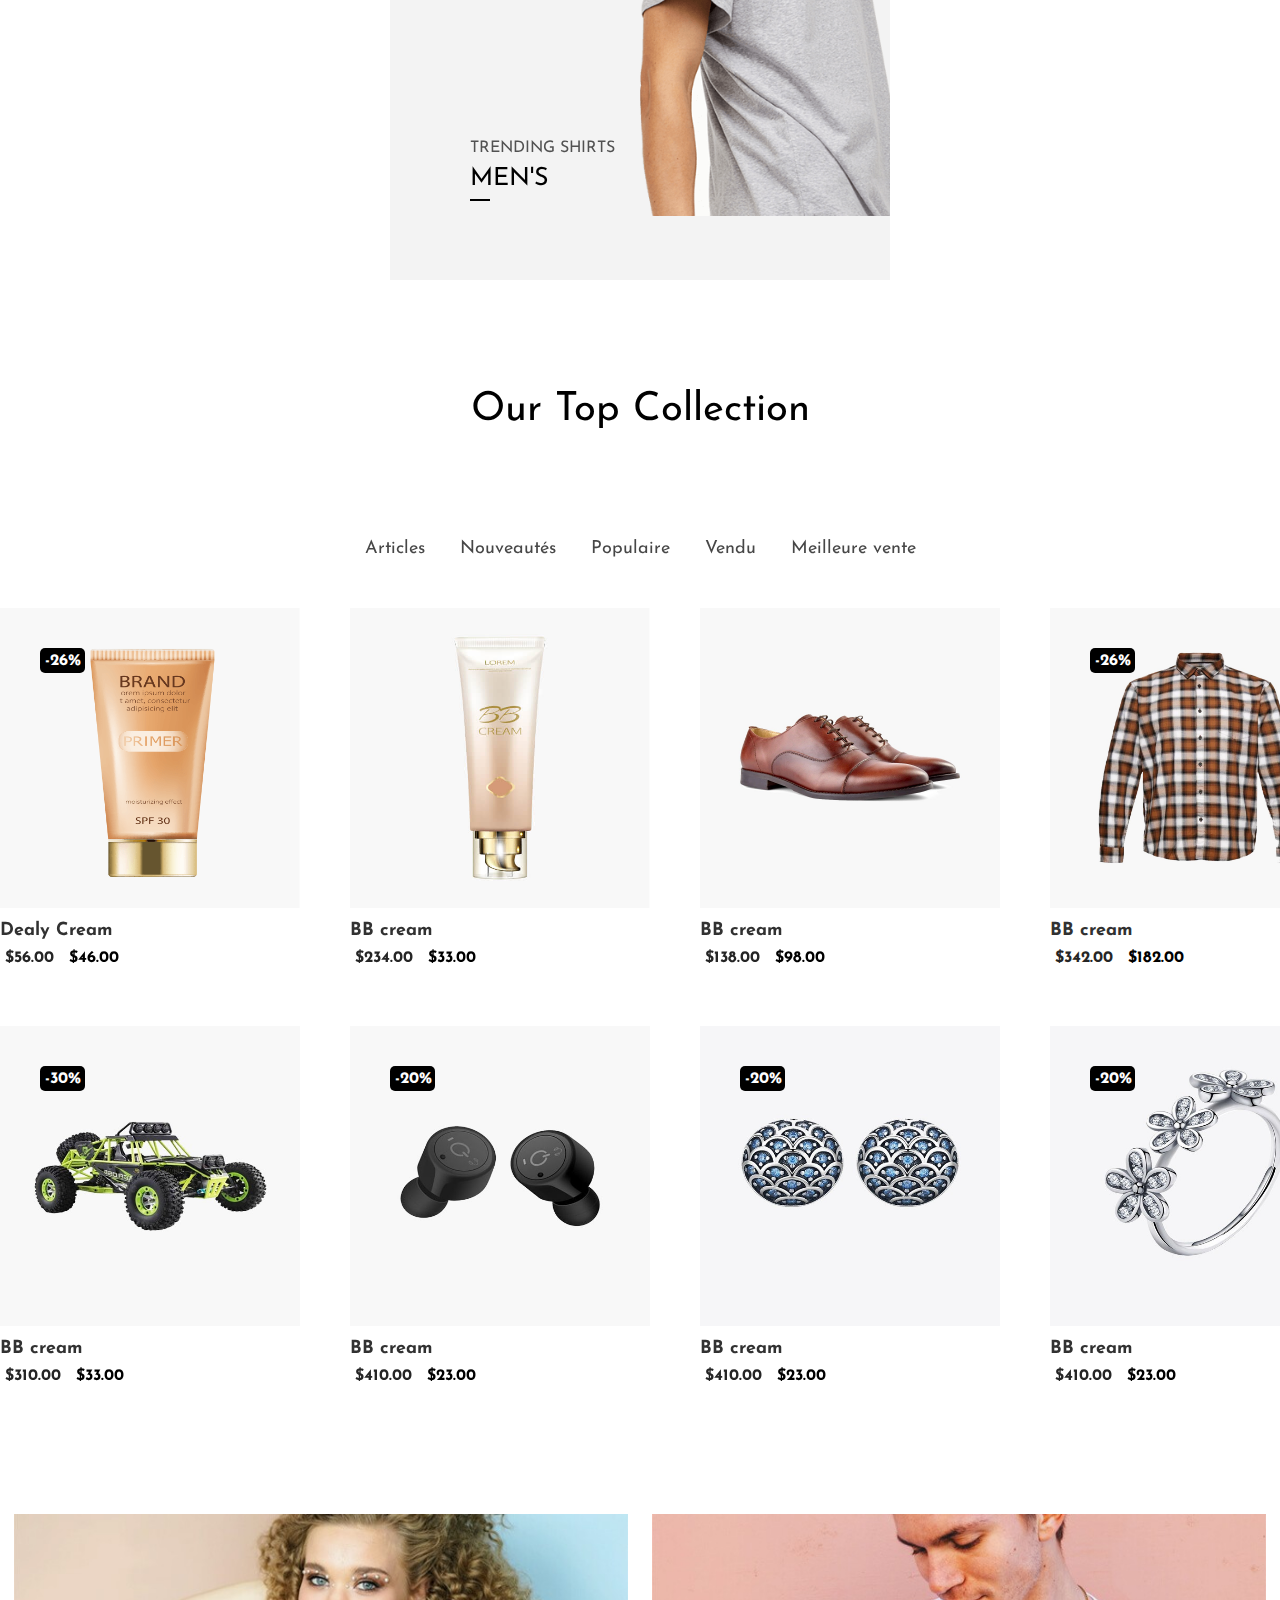
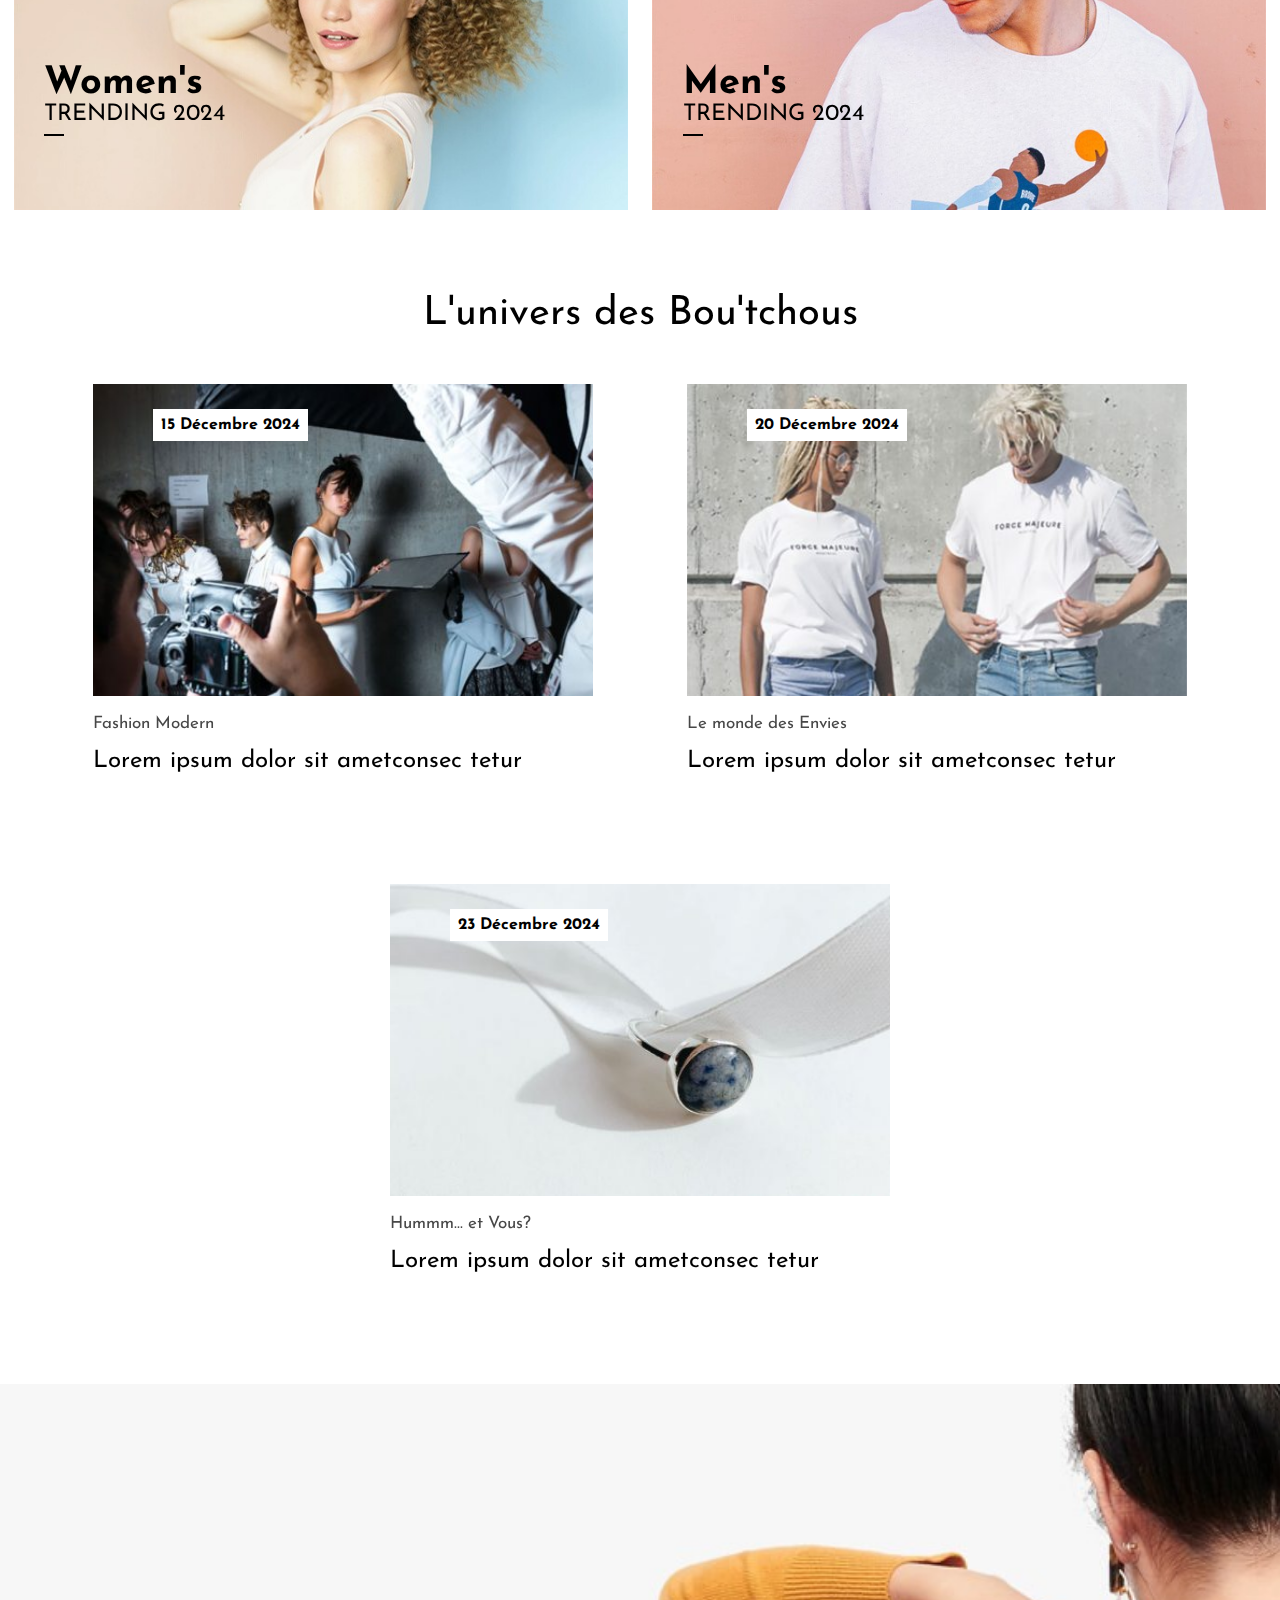
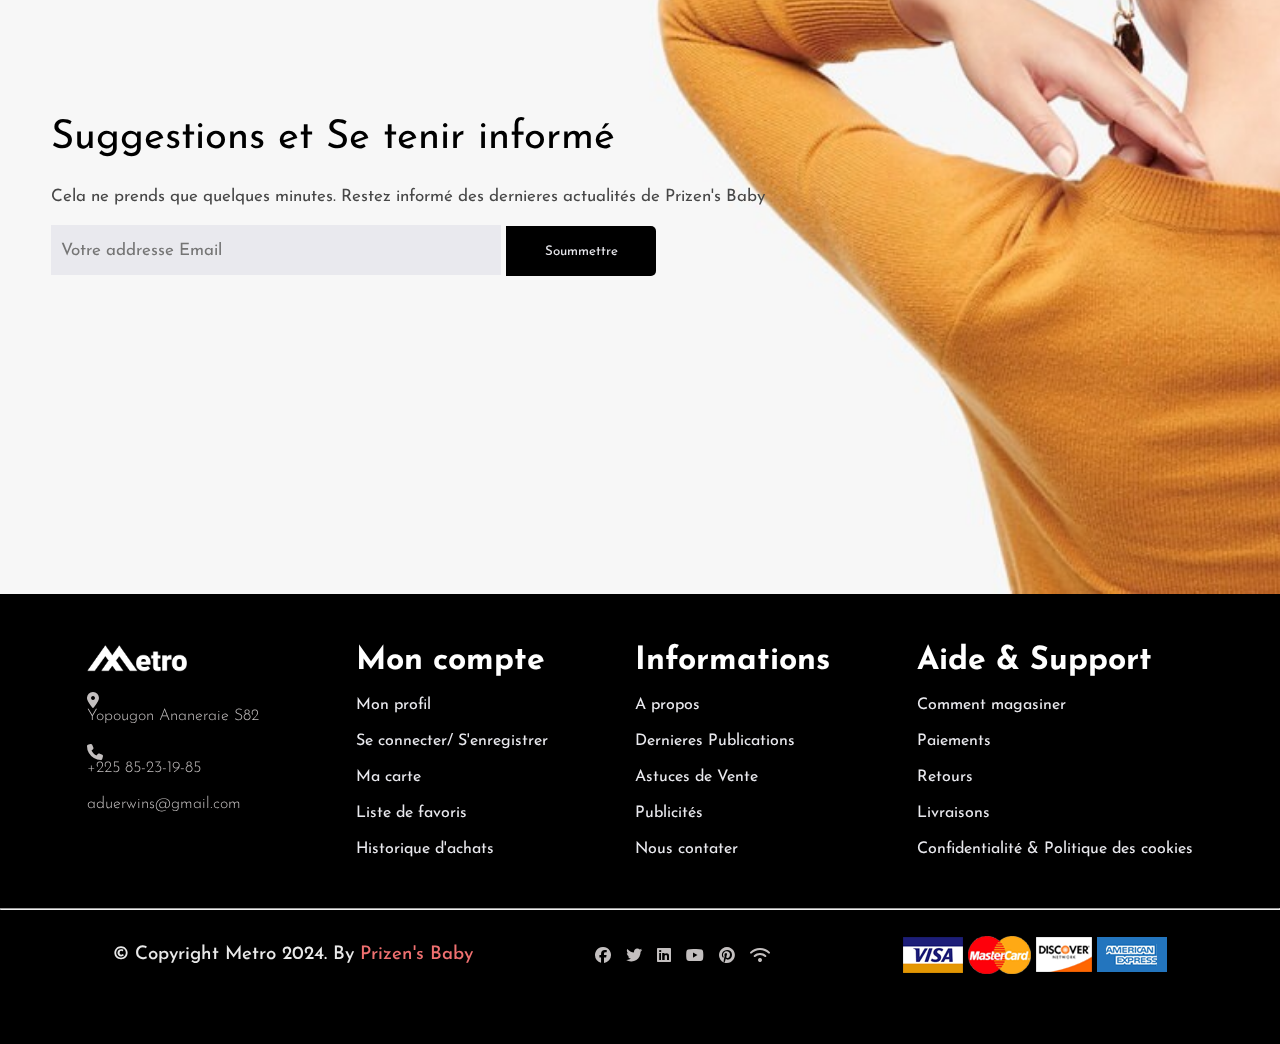
==== commit 769a048e: "Fin de la partie Footer . Je suis dans la section Shopping cart essayant de masquer mes items dans l" ====
--- a/index.html
+++ b/index.html
@@ -36,6 +36,50 @@
         </div>
         <div class="bars">
             <i class="fa-solid fa-bars"> </i>
+        </div>
+        <div class="cart_container">
+            <div class="cart°heading">
+                <i class="fa-solid fa-mark close_cart"></i>
+                <h1>Shopping Cart</h1>
+            </div>
+            <div class="cartInProduct">
+                <!-- Product cart 1 -->
+                <div class="Pcart1">
+                    <img src="images/product3.jpg" alt="">
+                    <div class="cart_detail">
+                        <h2>Bag</h2>
+                        <p>$70.00</p>
+                    </div>
+                    <i class="fa-solid fa-trash"></i>
+                </div>
+                <!-- Product cart 2 -->
+                <div class="Pcart1">
+                    <img src="images/product4.jpg" alt="">
+                    <div class="cart_detail">
+                        <h2>Bag</h2>
+                        <p>$70.00</p>
+                    </div>
+                    <i class="fa-solid fa-trash"></i>
+                </div>
+                <!-- Product cart 3 -->
+                <div class="Pcart1">
+                    <img src="images/product7.jpg" alt="">
+                    <div class="cart_detail">
+                        <h2>Bag</h2>
+                        <p>$70.00</p>
+                    </div>
+                    <i class="fa-solid fa-trash"></i>
+                </div>
+                <!-- Product cart 1 -->
+                <div class="Pcart1">
+                    <img src="images/product6.jpg" alt="">
+                    <div class="cart_detail">
+                        <h2>Bag</h2>
+                        <p>$70.00</p>
+                    </div>
+                    <i class="fa-solid fa-trash"></i>
+                </div>
+            </div>
         </div>
     </nav>
     <header class="header">
@@ -374,7 +418,7 @@
                     </div>
                 </div>
                 <div class="info">
-                    <div class="fa-solid fa-envelop">
+                    <div class="fa-solid fa-envel op">
                         <h3>aduerwins@gmail.com </h3>
                     </div>
                 </div>
@@ -418,7 +462,7 @@
                 <i class="fa-brands fa-linkedin"></i>
                 <i class="fa-brands fa-youtube"></i>
                 <i class="fa-brands fa-pinterest"></i>
-                <i class="fa-brands fa-wifi "></i>
+                <i class="fa-solid  fa-wifi "></i>
             </div>
             <div class="icons">
                 <img src="images/payment1.png" alt="">
@@ -427,7 +471,7 @@
                 <img src="images/payment4.png" alt="">
             </div>
         </div>
-    </footer> 
+    </footer>
 </body>
 
 </html>--- a/style.css
+++ b/style.css
@@ -96,6 +96,89 @@
 .bars{
     display:none;
 }
+
+/* ----SHOPPING CART SECTION --------- */
+ .cart_container{
+    position:fixed;
+    top:13%; 
+    right:0;
+    opacity: 0;
+    padding: 50px;
+    width: 25% !important;
+    height: 1px;
+    background-color:#fff;
+    color: #000;
+    border:1px solid #e9e9e9;
+    transition: .5s ease-in-out;
+    z-index:999;  
+ }
+ .show_cart_menu{
+    opacity:1;
+    height: 100vh;
+ }
+.close_cart{
+    position: absolute;
+    top:5%;
+    right: 10%;
+    cursor:pointer;
+    font-size:18px;
+}
+.cart_heading h1{
+    text-decoration: underline;
+    text-align:center;
+    filter: drop-shadow(0 0 5px #00000091);
+    margin:20px 0;
+}
+.cart_heading i{
+    font-size:26px !important;
+}
+.Pcart1{
+     display: flex;
+     justify-content: space-between;
+     align-items: center;
+     padding: 0 8%;
+     width: 90%;
+     background-color:#fff;
+     color: #000;
+     margin: 25px;
+}
+.Pcart1 img{
+    width: 75px;
+    height: 75px;
+    object-fit: cover;
+    position: relative;
+    right: 12%;
+}
+.Pcart1 h2{
+    font-size: 18px;
+    text-align: center;
+    margin:5px 0;
+}
+.Pcart1 p{
+    font-size: 17px;
+}
+.cart_detail{
+    display: flex;
+    flex-direction: column ;
+    margin-right: 30px;
+    justify-content: center;
+    align-items: center;
+}
+.Pcart1 i{
+    color:#e75858;
+    padding: 2px;
+    font-size: 15px;
+}
+
+
+
+
+
+
+
+
+
+
 
 /*------HERO HEADER ------------*/
 .header{
@@ -639,4 +722,93 @@
     color: #000;
     font-weight: 700;
     font-size: 20px;
-}+}
+
+ footer{
+   width: 100%;
+   height: 50vh;
+   background-color:#000; 
+}
+.hero_footer{
+     display:flex;
+     justify-content: space-evenly;
+     color:#fff;
+     align-items: flex-start;
+     flex-wrap:wrap;
+     background-color: #000;
+     padding: 4% 0;
+}
+.adresse{
+    display:flex;
+    flex-direction: column;
+    justify-content: flex-start;
+    align-items: flex-start;
+    gap:20px;
+}
+.adresse img{
+    width: 100px;
+}
+.info{
+    display: flex;
+    align-items: center;
+    gap:10px;
+}
+ .info h3{
+    font-size: 16px;
+    font-weight: 300;
+ }
+ .information{
+    display: flex;
+    flex-direction: column;
+    justify-content: center;
+    align-items: flex-start;
+    gap:20px; 
+
+ }
+ .information a{
+    color:#e9e9ee;
+    transition: .5s ease-in-out;
+ }
+ .information a:hover{
+    color:#f14545;
+    cursor: pointer;
+    font-size: 17px;
+    font-weight: 600;
+    padding: 0;
+    margin:0;
+ }
+
+ .icons{
+    display: flex;
+    flex-wrap: wrap;
+    justify-content: center;
+    align-items: center;
+    gap:5px; 
+ }
+ .icons .fa-brands,.fa-solid{
+     transition: .5s ease-in-out;
+     color:#c3bfbf;
+     margin-right: 10px;
+     
+ }
+ .icons i:hover{
+    color:#fff;
+    cursor:pointer;
+    font-size: 18px;
+ }
+ .last-section{
+    display: flex; 
+    justify-content: space-around;
+    align-items: center;
+    color:#e9e9ee;
+    gap:25px;
+    padding:2% 5%;
+    background-color: #000;
+    color: #e9e9e9;
+ }
+ .last-section h3{
+    font-weight: 500 ;
+ }
+ .last-section h3 span{
+    color:#ef7070;
+ }